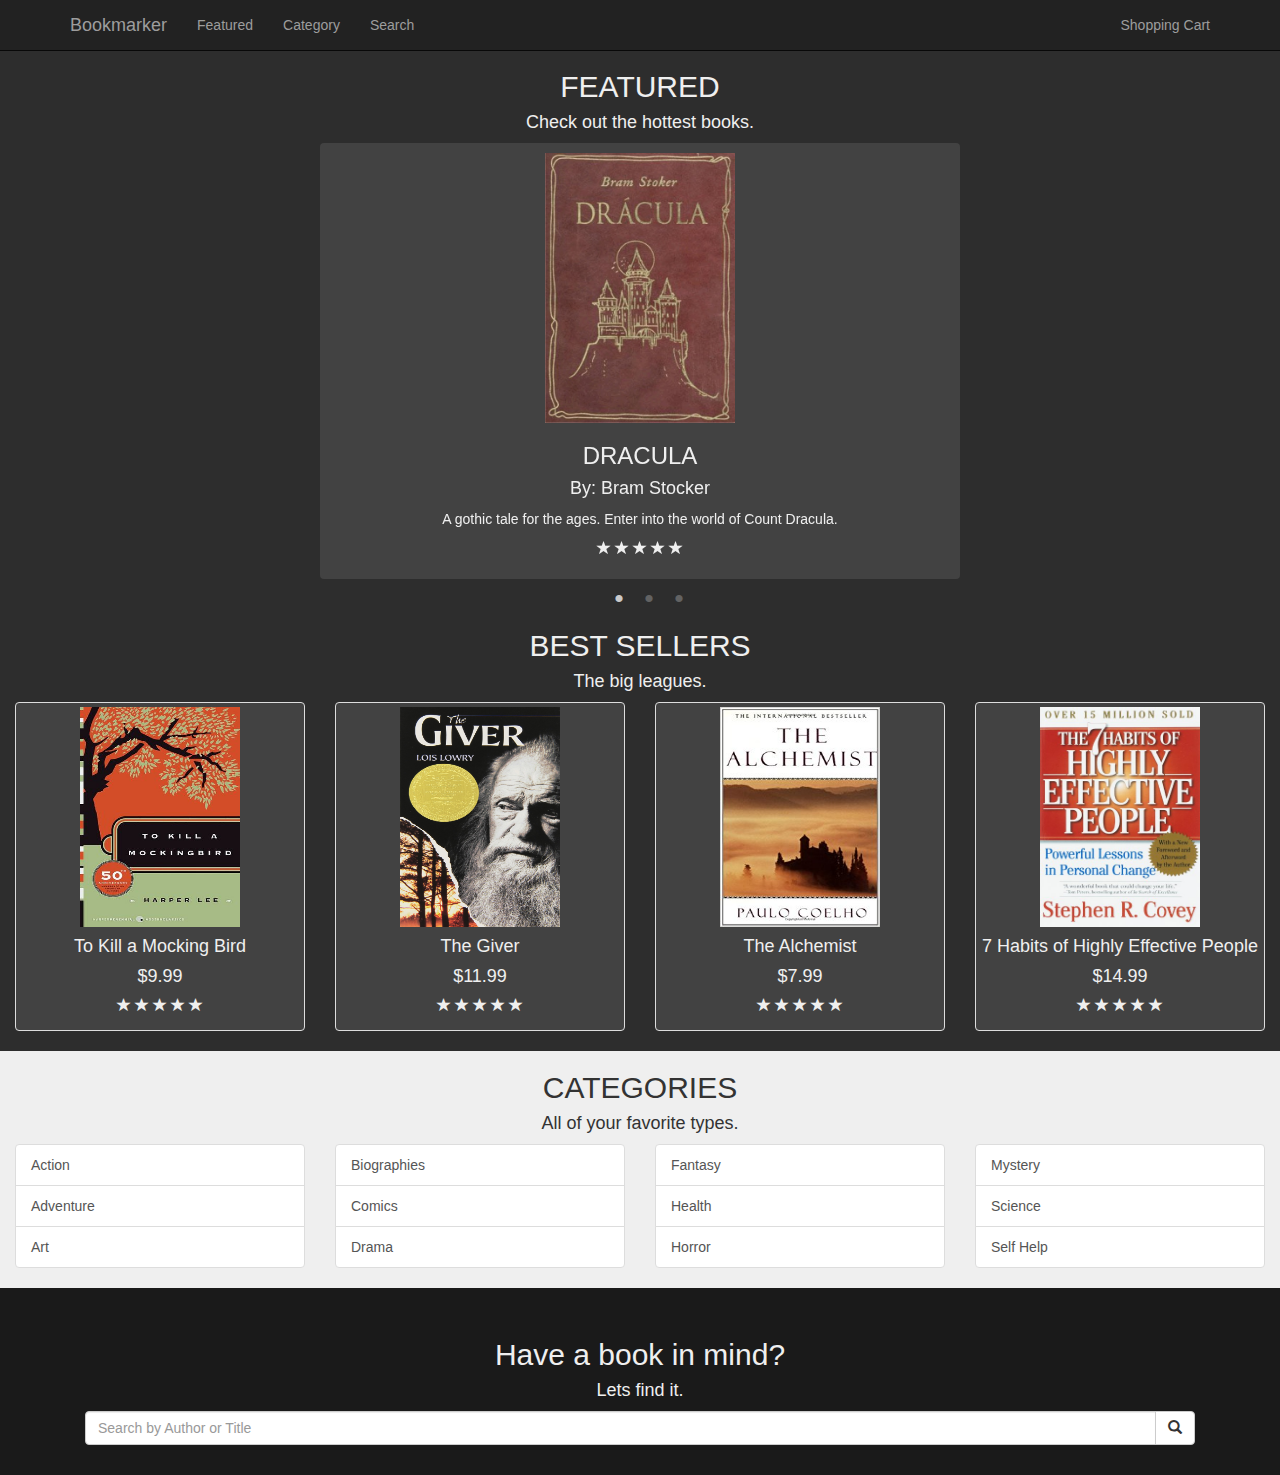
==== index.html @ ee7ed88c "Init git Repo" ====
<!DOCTYPE html>
<html lang="en">

<head>

    <meta charset="utf-8">
    <meta http-equiv="X-UA-Compatible" content="IE=edge">
    <meta name="viewport" content="width=device-width, initial-scale=1">
    <meta name="description" content="">
    <meta name="author" content="">

    <title>Bookmarker</title>

    <!-- Bootstrap Core CSS -->
    <link href="css/bootstrap.min.css" rel="stylesheet">

    <!-- Custom CSS -->
    <link rel="stylesheet" href="css/slick.css" />
    <link rel="stylesheet" href="css/slick-theme.css" />
    <link href="css/main.css" rel="stylesheet">


</head>

<body>

    <!-- Navigation -->
    <nav class="navbar navbar-inverse navbar-fixed-top" role="navigation">
        <div class="container">
            <!-- Brand and toggle get grouped for better mobile display -->
            <div class="navbar-header">
                <button type="button" class="navbar-toggle" data-toggle="collapse" data-target="#bs-example-navbar-collapse-1">
                    <span class="sr-only">Toggle navigation</span>
                    <span class="icon-bar"></span>
                    <span class="icon-bar"></span>
                    <span class="icon-bar"></span>
                </button>
                <a class="navbar-brand" href="#">Bookmarker</a>
            </div>
            <!-- Collect the nav links, forms, and other content for toggling -->
            <div class="collapse navbar-collapse" id="bs-example-navbar-collapse-1">
                <ul class="nav navbar-nav">
                    <li>
                        <a href="#">Featured</a>
                    </li>
                    <li>
                        <a href="#">Category</a>
                    </li>
                    <li>
                        <a href="#">Search</a>
                    </li>
                </ul>
                <ul class="nav navbar-nav navbar-right">
                    <li>
                        <a href="#">Shopping Cart</a>
                    </li>
                </ul>
            </div>
            <!-- /.navbar-collapse -->
        </div>
        <!-- /.container -->
    </nav>

    <!-- Page Content -->
    <div class=container-fluid id=home>
        <h2 class="text-center">FEATURED</h2>
        <h4 class="text-center">Check out the hottest books.</h4>
        <div class="container text-center sample">
            <div>
                <div class="row">
                    <div class="col-sm-12">
                        <img class="carousel-pic" style="display: inline-block" src="images/dracula.jpg" />
                        <div>
                            <h3>DRACULA</h3>
                            <h4>By: Bram Stocker</h4>
                            <p>A gothic tale for the ages. Enter into the world of Count Dracula.
                            </p>
                            <div class="ratings">
                                <p>
                                    <span class="glyphicon glyphicon-star"></span>
                                    <span class="glyphicon glyphicon-star"></span>
                                    <span class="glyphicon glyphicon-star"></span>
                                    <span class="glyphicon glyphicon-star"></span>
                                    <span class="glyphicon glyphicon-star"></span>
                                </p>
                            </div>
                        </div>
                    </div>
                </div>
            </div>
            <div>
                <div class="row">
                    <div class="col-sm-12">
                        <img class="carousel-pic" style="display: inline-block" src="images/got.jpg" />
                        <div>
                            <h3>GAME OF THRONES</h3>
                            <h4>By: George RR Martin</h4>
                            <p>A realm of epic porportions. Dragons, knights, kings and undead, all fight in a game of thrones.
                            </p>
                            <div class="ratings">
                                <p>
                                    <span class="glyphicon glyphicon-star"></span>
                                    <span class="glyphicon glyphicon-star"></span>
                                    <span class="glyphicon glyphicon-star"></span>
                                    <span class="glyphicon glyphicon-star"></span>
                                    <span class="glyphicon glyphicon-star"></span>
                                </p>
                            </div>
                        </div>
                    </div>
                </div>
            </div>
            <div>
                <div class="row">
                    <div class="col-sm-12">
                        <img class="carousel-pic" style="display: inline-block" src="images/1984.jpg" />
                        <div>
                            <h3>1984</h3>
                            <h4>By: George Orwell</h4>
                            <p>Welcome to 1984. A world where Big Brother controls you, and you don't even know it.
                            </p>
                            <div class="ratings">
                                <p>
                                    <span class="glyphicon glyphicon-star"></span>
                                    <span class="glyphicon glyphicon-star"></span>
                                    <span class="glyphicon glyphicon-star"></span>
                                    <span class="glyphicon glyphicon-star"></span>
                                    <span class="glyphicon glyphicon-star-empty"></span>
                                </p>
                            </div>
                        </div>
                    </div>
                </div>
            </div>
        </div>


        <div class="row">
            <h2 class=text-center>BEST SELLERS</h2>
            <h4 class=text-center>The big leagues.</h4>
            <div class="col-sm-3 col-lg-3 col-md-3">
                <div class="thumbnail">
                    <img class="thumbnail-pic" src="images/tkmb.jpg">
                    <div>
                        <h4>To Kill a Mocking Bird
                        </h4>
                        <h4>$9.99</h4>

                    </div>
                    <div class="ratings">
                        <p>
                            <span class="glyphicon glyphicon-star"></span>
                            <span class="glyphicon glyphicon-star"></span>
                            <span class="glyphicon glyphicon-star"></span>
                            <span class="glyphicon glyphicon-star"></span>
                            <span class="glyphicon glyphicon-star"></span>
                        </p>
                    </div>
                </div>
            </div>
            <div class="col-sm-3 col-lg-3 col-md-3">
                <div class="thumbnail">
                    <img class="thumbnail-pic" src="images/giver.jpg">
                    <div>
                        <h4>The Giver
                        </h4>
                        <h4>$11.99</h4>

                    </div>
                    <div class="ratings">
                        <p>
                            <span class="glyphicon glyphicon-star"></span>
                            <span class="glyphicon glyphicon-star"></span>
                            <span class="glyphicon glyphicon-star"></span>
                            <span class="glyphicon glyphicon-star"></span>
                            <span class="glyphicon glyphicon-star"></span>
                        </p>
                    </div>
                </div>
            </div>
            <div class="col-sm-3 col-lg-3 col-md-3">
                <div class="thumbnail">
                    <img class="thumbnail-pic" src="images/alchemist.jpg" alt="" />
                    <div>

                        <h4>The Alchemist
                        </h4>
                        <h4>$7.99</h4>
                    </div>
                    <div class="ratings">
                        <p>
                            <span class="glyphicon glyphicon-star"></span>
                            <span class="glyphicon glyphicon-star"></span>
                            <span class="glyphicon glyphicon-star"></span>
                            <span class="glyphicon glyphicon-star"></span>
                            <span class="glyphicon glyphicon-star"></span>
                        </p>
                    </div>
                </div>
            </div>
            <div class="col-sm-3 col-lg-3 col-md-3">
                <div class="thumbnail">
                    <img class="thumbnail-pic" src="images/7habits.jpg" alt="" />
                    <div>
                        <h4>7 Habits of Highly Effective People
                        </h4>
                        <h4>$14.99</h4>

                    </div>
                    <div class="ratings">
                        <p>
                            <span class="glyphicon glyphicon-star"></span>
                            <span class="glyphicon glyphicon-star"></span>
                            <span class="glyphicon glyphicon-star"></span>
                            <span class="glyphicon glyphicon-star"></span>
                            <span class="glyphicon glyphicon-star"></span>
                        </p>
                    </div>
                </div>
            </div>
        </div>
    </div>
    </div>

    <div class="container-fluid" id=categories>
        <h2 class=text-center>CATEGORIES</h2>
        <h4 class="text-center">All of your favorite types.</h4>
        <div class=row>
            <div class="col-sm-3">
                <div class="list-group">
                    <a class="list-group-item">Action</a>
                    <a class="list-group-item">Adventure</a>
                    <a class="list-group-item">Art</a>
                </div>
            </div>
            <div class="col-sm-3">
                <div class="list-group">
                    <a class="list-group-item">Biographies</a>
                    <a class="list-group-item">Comics</a>
                    <a class="list-group-item">Drama</a>
                </div>
            </div>
            <div class="col-sm-3">
                <div class="list-group">
                    <a class="list-group-item">Fantasy</a>
                    <a class="list-group-item">Health</a>
                    <a class="list-group-item">Horror</a>
                </div>
            </div>
            <div class="col-sm-3">
                <div class="list-group">
                    <a class="list-group-item">Mystery</a>
                    <a class="list-group-item">Science</a>
                    <a class="list-group-item">Self Help</a>
                </div>
            </div>
        </div>
        <div id=categoryResult>
        </div>
    </div>

    <div class=container-fluid id=search>
        <h2 class=text-center>Have a book in mind?</h2>
        <h4 class=text-center>Lets find it.</h4>
        <div class="container text-center">
            <div class="col-lg-12">
                <div class="input-group add-on">
                    <input class="form-control" placeholder="Search by Author or Title" name="srch-term" id="searchForm" type="text">
                    <div class="input-group-btn">
                        <button class="btn btn-default" id="submit"><i class="glyphicon glyphicon-search"></i></button>
                    </div>
                </div>
            </div>
        </div>
        <div id="searchResults"></div>
    </div>




    <!--<div class="container-fluid" id=footer>
        <footer>
            <p>Copyright &copy; Zarif Shahriar</p>
        </footer>
    </div>-->


    <!-- jQuery -->
    <script src="js/jquery.min.js"></script>
    <!-- Bootstrap Core JavaScript -->
    <script src="js/bootstrap.min.js"></script>
    <!-- Custom JavaScript -->
    <script src="js/slick.js"></script>
    <script src="js/main.js"></script>




</body>

</html>
---- css/main.css ----
/*!
 * Start Bootstrap - Shop Homepage (http://startbootstrap.com/)
 * Copyright 2013-2016 Start Bootstrap
 * Licensed under MIT (https://github.com/BlackrockDigital/startbootstrap/blob/gh-pages/LICENSE)
 */

html,
body {
    height: 100%;
    margin: 0;
}

body {
    padding-top: 50px;
    /* Required padding for .navbar-fixed-top. Remove if using .navbar-static-top. Change if height of navigation changes. */
}


/*Slick CSS Changes*/

.slider-items {
    display: inline-block;
}

.slick-prev:before,
.slick-next:before {
    color: black;
}


/*Carousel Slider*/

.carousel-pic {
    width: 190px;
    height: 270px;
}

.sample {
    background-color: rgba(255, 255, 255, 0.1);
    border-radius: 4px;
    padding: 10px;
    width: 50vw;
}


/*Best Sellers*/

.thumbnail {
    text-align: center;
    color: rgb(239, 239, 239);
    background-color: rgba(255, 255, 255, 0.1);
    width: auto;
    min-height: auto;
}

.thumbnail-pic {
    width: 160px;
    max-height: 220px;
}


/*Categories Section */

#categories {
    /*background-image: url("../images/pastel5.jpg");*/
    background-color: rgb(239, 239, 239);
}

#home {
    color: rgb(239, 239, 239);
    min-height: 50%;
    /*background-image: url("../images/dark-smoke.png");*/
    background-color: rgb(45, 45, 45);
    background-position: fill;
}

#search {
    color: rgb(239, 239, 239);
    /*background-image: url("../images/color18.jpg");*/
    background-color: rgb(26, 26, 26);
    padding: 30px;
}

#footer {
    background-image: url("../images/light.jpg");
    background-position: center;
}


/*Bootstrap Changes*/
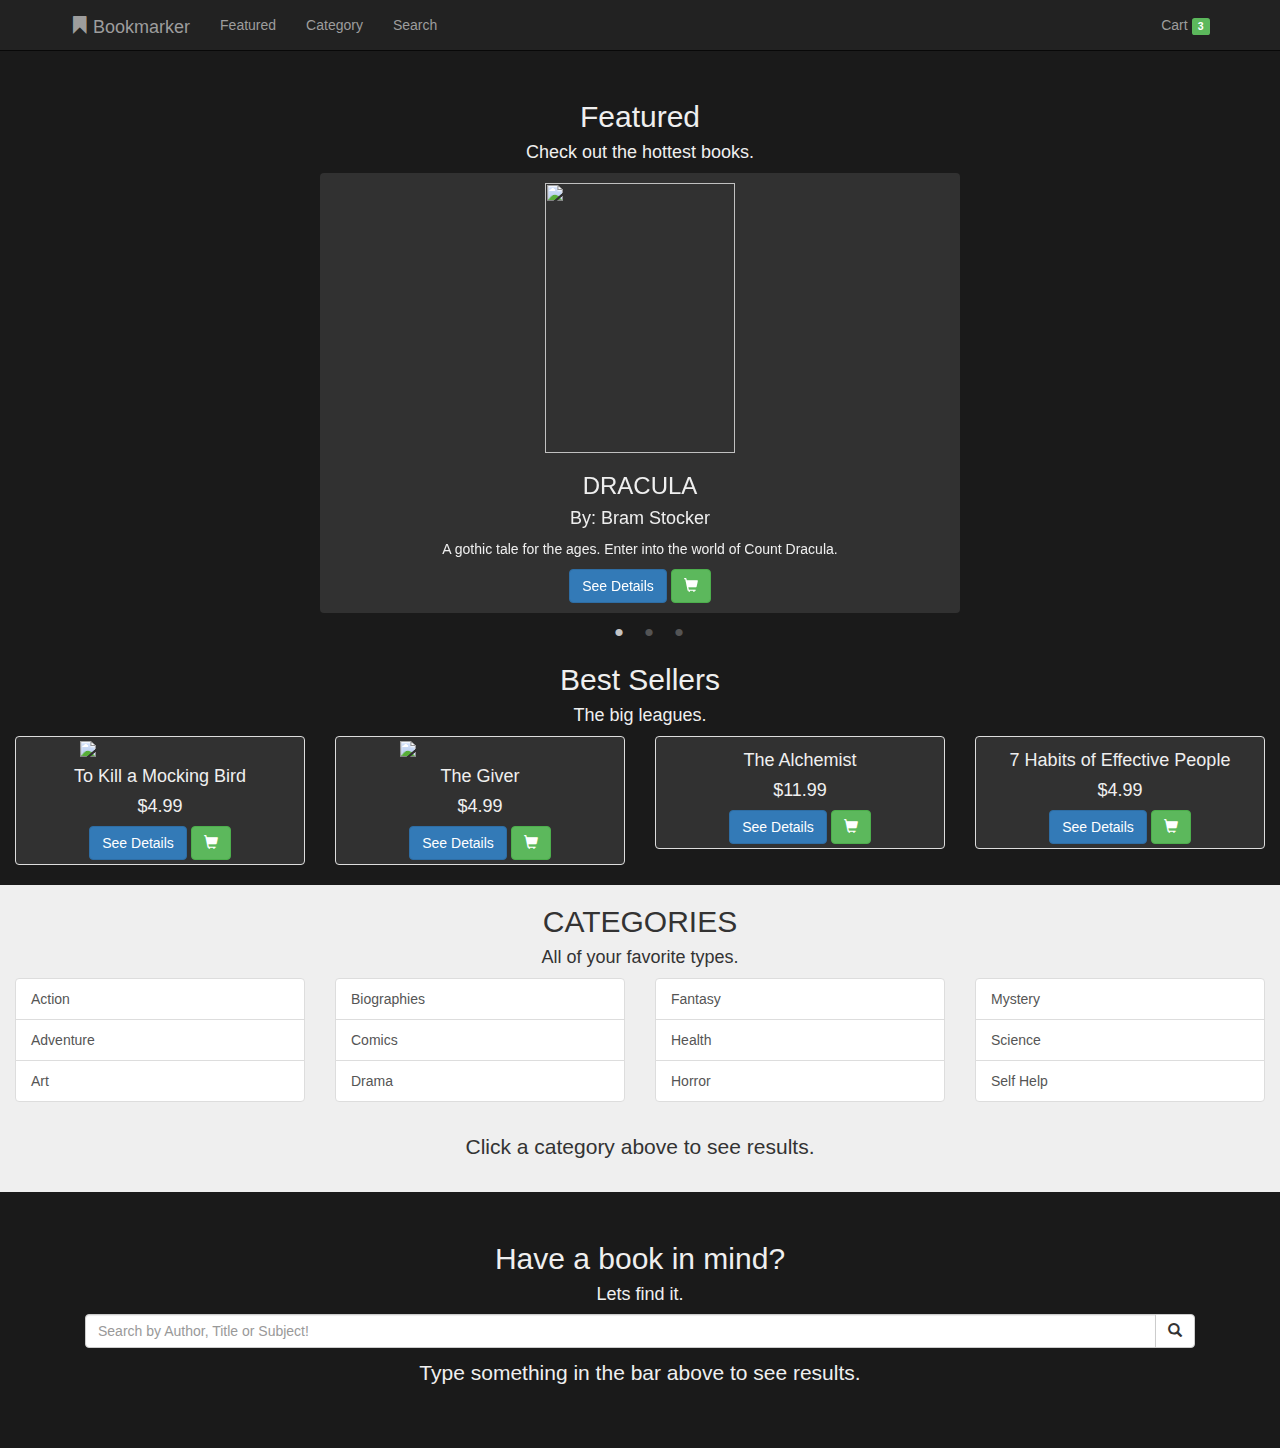
==== commit 737a47bd: "Finished base application" ====
--- a/index.html
+++ b/index.html
@@ -35,24 +35,24 @@
                     <span class="icon-bar"></span>
                     <span class="icon-bar"></span>
                 </button>
-                <a class="navbar-brand" href="#">Bookmarker</a>
+                <a class="navbar-brand"><span class="glyphicon glyphicon-bookmark"></span> Bookmarker</a>
             </div>
             <!-- Collect the nav links, forms, and other content for toggling -->
             <div class="collapse navbar-collapse" id="bs-example-navbar-collapse-1">
                 <ul class="nav navbar-nav">
                     <li>
-                        <a href="#">Featured</a>
+                        <a href="#home">Featured</a>
                     </li>
                     <li>
-                        <a href="#">Category</a>
+                        <a href="#categories">Category</a>
                     </li>
                     <li>
-                        <a href="#">Search</a>
+                        <a href="#search">Search</a>
                     </li>
                 </ul>
                 <ul class="nav navbar-nav navbar-right">
                     <li>
-                        <a href="#">Shopping Cart</a>
+                        <a data-toggle="modal" data-target=#cart>Cart <span class="label label-success"> 3</span></a>
                     </li>
                 </ul>
             </div>
@@ -63,27 +63,23 @@
 
     <!-- Page Content -->
     <div class=container-fluid id=home>
-        <h2 class="text-center">FEATURED</h2>
+        <h2 class="text-center">Featured</h2>
         <h4 class="text-center">Check out the hottest books.</h4>
         <div class="container text-center sample">
             <div>
                 <div class="row">
                     <div class="col-sm-12">
-                        <img class="carousel-pic" style="display: inline-block" src="images/dracula.jpg" />
+                        <a id="1yLDAgAAQBAJ" class="bookLinks">
+                            <img class="carousel-pic" style="display: inline-block" src="http://books.google.com/books/content?id=1yLDAgAAQBAJ&printsec=frontcover&img=1&zoom=3&edge=curl&imgtk=AFLRE72cWpt0L9G2YhbSWtcDA_k2uafv3VlycWt_KwYOXvX8X0-KKLRI_flFiDwxCJL2UgRKNS4aGwI4MgYOti8unAl__qeT3G2caltFz7ifodsqifC_GZj5-fgeboLaoxe8gFlXp9D8&source=gbs_api"
+                            />
+                        </a>
                         <div>
                             <h3>DRACULA</h3>
                             <h4>By: Bram Stocker</h4>
                             <p>A gothic tale for the ages. Enter into the world of Count Dracula.
                             </p>
-                            <div class="ratings">
-                                <p>
-                                    <span class="glyphicon glyphicon-star"></span>
-                                    <span class="glyphicon glyphicon-star"></span>
-                                    <span class="glyphicon glyphicon-star"></span>
-                                    <span class="glyphicon glyphicon-star"></span>
-                                    <span class="glyphicon glyphicon-star"></span>
-                                </p>
-                            </div>
+                            <a id="1yLDAgAAQBAJ" class="btn btn-primary bookLinks">See Details</a>
+                            <button type="button" class="btn btn-success"><span class="glyphicon glyphicon-shopping-cart"></span></button>
                         </div>
                     </div>
                 </div>
@@ -91,21 +87,15 @@
             <div>
                 <div class="row">
                     <div class="col-sm-12">
-                        <img class="carousel-pic" style="display: inline-block" src="images/got.jpg" />
+                        <a id=5NomkK4EV68C class="bookLinks"><img class="carousel-pic" style="display: inline-block" src="http://books.google.com/books/content?id=5NomkK4EV68C&printsec=frontcover&img=1&zoom=3&edge=curl&imgtk=AFLRE70L-fQfyYSUAUfVcVO1IZVEP1C59o19Ni9jitehni9Gck8rnG1j_A5_FJITYfVvygU8IXoxI_hFldbvwzMkfmE645o_2qq0QrR9cY2JvbYHkmVz3H9sOu1jJ-e75AOCBJCmTAKm&source=gbs_api"
+                            /></a>
                         <div>
                             <h3>GAME OF THRONES</h3>
                             <h4>By: George RR Martin</h4>
                             <p>A realm of epic porportions. Dragons, knights, kings and undead, all fight in a game of thrones.
                             </p>
-                            <div class="ratings">
-                                <p>
-                                    <span class="glyphicon glyphicon-star"></span>
-                                    <span class="glyphicon glyphicon-star"></span>
-                                    <span class="glyphicon glyphicon-star"></span>
-                                    <span class="glyphicon glyphicon-star"></span>
-                                    <span class="glyphicon glyphicon-star"></span>
-                                </p>
-                            </div>
+                            <a id="5NomkK4EV68C" class="btn btn-primary bookLinks">See Details</a>
+                            <button type="button" class="btn btn-success"><span class="glyphicon glyphicon-shopping-cart"></span></button>
                         </div>
                     </div>
                 </div>
@@ -113,21 +103,15 @@
             <div>
                 <div class="row">
                     <div class="col-sm-12">
-                        <img class="carousel-pic" style="display: inline-block" src="images/1984.jpg" />
+                        <a id=uyr8BAAAQBAJ class=bookLinks><img class="carousel-pic" style="display: inline-block" src="http://books.google.com/books/content?id=uyr8BAAAQBAJ&printsec=frontcover&img=1&zoom=3&edge=curl&imgtk=AFLRE72k2G2Fz1ENOl2JyPS-FffKbL_iYCX_qDRf4HuIvqg_1CAjbxHdRRO1qshm2b4kNU9YDyKDhktye1fQCLn_DKPPW0tfOX0fWTOQtk4NsDdP-IaW4w2vwR97Ig9f1gqNjZyOdjW_&source=gbs_api"
+                            /></a>
                         <div>
                             <h3>1984</h3>
                             <h4>By: George Orwell</h4>
                             <p>Welcome to 1984. A world where Big Brother controls you, and you don't even know it.
                             </p>
-                            <div class="ratings">
-                                <p>
-                                    <span class="glyphicon glyphicon-star"></span>
-                                    <span class="glyphicon glyphicon-star"></span>
-                                    <span class="glyphicon glyphicon-star"></span>
-                                    <span class="glyphicon glyphicon-star"></span>
-                                    <span class="glyphicon glyphicon-star-empty"></span>
-                                </p>
-                            </div>
+                            <a id="uyr8BAAAQBAJ" class="btn btn-primary bookLinks">See Details</a>
+                            <button type="button" class="btn btn-success"><span class="glyphicon glyphicon-shopping-cart"></span></button>
                         </div>
                     </div>
                 </div>
@@ -136,86 +120,64 @@
 
 
         <div class="row">
-            <h2 class=text-center>BEST SELLERS</h2>
+            <h2 class=text-center>Best Sellers</h2>
             <h4 class=text-center>The big leagues.</h4>
-            <div class="col-sm-3 col-lg-3 col-md-3">
+            <div class="col-sm-3 col-md-3">
                 <div class="thumbnail">
-                    <img class="thumbnail-pic" src="images/tkmb.jpg">
+                    <a id=HBtJCgAAQBAJ class=bookLinks><img class="thumbnail-pic" src="http://books.google.com/books/content?id=HBtJCgAAQBAJ&printsec=frontcover&img=1&zoom=1&imgtk=AFLRE70HjFUvznzrnzKwHdZm0vClvrMNEE0ealSbvyst59yL-A27RqkNHM6nxBmYnH5hUYLoSM21gHy1rV8IY6TwAn49MEKDySM8hVkR-9dJH11W33vGDF3kBsIM-PbTGVLYVrsXZ7LV&source=gbs_api">
+                    </a>
                     <div>
                         <h4>To Kill a Mocking Bird
                         </h4>
-                        <h4>$9.99</h4>
-
-                    </div>
-                    <div class="ratings">
-                        <p>
-                            <span class="glyphicon glyphicon-star"></span>
-                            <span class="glyphicon glyphicon-star"></span>
-                            <span class="glyphicon glyphicon-star"></span>
-                            <span class="glyphicon glyphicon-star"></span>
-                            <span class="glyphicon glyphicon-star"></span>
-                        </p>
-                    </div>
-                </div>
-            </div>
-            <div class="col-sm-3 col-lg-3 col-md-3">
+                        <h4>$4.99</h4>
+
+                    </div>
+                    <a id="HBtJCgAAQBAJ" class="btn btn-primary bookLinks">See Details</a>
+                    <button type="button" class="btn btn-success"><span class="glyphicon glyphicon-shopping-cart"></span></button>
+                </div>
+            </div>
+            <div class="col-sm-3 col-md-3">
                 <div class="thumbnail">
-                    <img class="thumbnail-pic" src="images/giver.jpg">
+                    <a id=Coi9AwAAQBAJ class=bookLinks><img class="thumbnail-pic" src="http://books.google.com/books/content?id=Coi9AwAAQBAJ&printsec=frontcover&img=1&zoom=3&edge=curl&imgtk=AFLRE71rns0U20fzywrcFEXBk33nN0iohMKKPI8IanQ6uF0Anw1cF-_qhgZBvjpjGmuVJw-s5uaLFZUU0WvZ2kudtMOIWBLG0E1zmfRV9UOnOD115ulNIv45QZYUTf4UyXBOUJj5ze1a&source=gbs_api">
+                    </a>
                     <div>
                         <h4>The Giver
                         </h4>
-                        <h4>$11.99</h4>
-
-                    </div>
-                    <div class="ratings">
-                        <p>
-                            <span class="glyphicon glyphicon-star"></span>
-                            <span class="glyphicon glyphicon-star"></span>
-                            <span class="glyphicon glyphicon-star"></span>
-                            <span class="glyphicon glyphicon-star"></span>
-                            <span class="glyphicon glyphicon-star"></span>
-                        </p>
-                    </div>
-                </div>
-            </div>
-            <div class="col-sm-3 col-lg-3 col-md-3">
+                        <h4>$4.99</h4>
+
+                    </div>
+                    <a id="Coi9AwAAQBAJ" class="btn btn-primary bookLinks">See Details</a>
+                    <button type="button" class="btn btn-success"><span class="glyphicon glyphicon-shopping-cart"></span></button>
+                </div>
+            </div>
+            <div class="col-sm-3 col-md-3">
                 <div class="thumbnail">
-                    <img class="thumbnail-pic" src="images/alchemist.jpg" alt="" />
+                    <a id=FzVjBgAAQBAJ class=bookLinks><img class="thumbnail-pic" src="http://books.google.com/books/content?id=FzVjBgAAQBAJ&printsec=frontcover&img=1&zoom=3&edge=curl&imgtk=AFLRE7320LE0PH7d3kQBHkczjE0o3VIoVdfBu9KqeFk1jeHE7QdF0o3m7jT9-l_VbDniO74K350MPTCW7Lp66tKKcoMxakzlxzB8x-8jpsXBYJOgbvtGQGpzunaUVUZfPUp_rQG5Qf89&source=gbs_api"
+                            alt="" />
+                    </a>
                     <div>
 
                         <h4>The Alchemist
                         </h4>
-                        <h4>$7.99</h4>
-                    </div>
-                    <div class="ratings">
-                        <p>
-                            <span class="glyphicon glyphicon-star"></span>
-                            <span class="glyphicon glyphicon-star"></span>
-                            <span class="glyphicon glyphicon-star"></span>
-                            <span class="glyphicon glyphicon-star"></span>
-                            <span class="glyphicon glyphicon-star"></span>
-                        </p>
-                    </div>
-                </div>
-            </div>
-            <div class="col-sm-3 col-lg-3 col-md-3">
+                        <h4>$11.99</h4>
+                    </div>
+                    <a id="FzVjBgAAQBAJ" class="btn btn-primary bookLinks">See Details</a>
+                    <button type="button" class="btn btn-success"><span class="glyphicon glyphicon-shopping-cart"></span></button>
+                </div>
+            </div>
+            <div class="col-sm-3 col-md-3">
                 <div class="thumbnail">
-                    <img class="thumbnail-pic" src="images/7habits.jpg" alt="" />
+                    <a id=upUxaNWSaRIC class=bookLinks><img class="thumbnail-pic" src="http://books.google.com/books/content?id=upUxaNWSaRIC&printsec=frontcover&img=1&zoom=3&edge=curl&imgtk=AFLRE72hdX_sP-t1oyZC6bhDFUNh5ouuUkLf8c-pqBIojAKVglMTMdid0YuhQrpIikObNC683PN_kEdIGLa5EAtJvuRTEtp1MJ9pssRaiI-c6PGRfQFrqTjikqPNSPQlhwQU0dMH2_9L&source=gbs_api"
+                            alt="" />
+                    </a>
                     <div>
-                        <h4>7 Habits of Highly Effective People
+                        <h4>7 Habits of Effective People
                         </h4>
-                        <h4>$14.99</h4>
-
-                    </div>
-                    <div class="ratings">
-                        <p>
-                            <span class="glyphicon glyphicon-star"></span>
-                            <span class="glyphicon glyphicon-star"></span>
-                            <span class="glyphicon glyphicon-star"></span>
-                            <span class="glyphicon glyphicon-star"></span>
-                            <span class="glyphicon glyphicon-star"></span>
-                        </p>
-                    </div>
+                        <h4>$4.99</h4>
+
+                    </div>
+                    <a id="upUxaNWSaRIC" class="btn btn-primary bookLinks">See Details</a>
+                    <button type="button" class="btn btn-success"><span class="glyphicon glyphicon-shopping-cart"></span></button>
                 </div>
             </div>
         </div>
@@ -256,6 +218,7 @@
             </div>
         </div>
         <div id=categoryResult>
+            <p class="lead text-center" style="padding:10px;">Click a category above to see results.
         </div>
     </div>
 
@@ -265,24 +228,74 @@
         <div class="container text-center">
             <div class="col-lg-12">
                 <div class="input-group add-on">
-                    <input class="form-control" placeholder="Search by Author or Title" name="srch-term" id="searchForm" type="text">
+                    <input class="form-control" placeholder="Search by Author, Title or Subject!" name="srch-term" id="searchForm" type="text">
                     <div class="input-group-btn">
                         <button class="btn btn-default" id="submit"><i class="glyphicon glyphicon-search"></i></button>
                     </div>
                 </div>
             </div>
         </div>
-        <div id="searchResults"></div>
-    </div>
-
-
-
-
-    <!--<div class="container-fluid" id=footer>
-        <footer>
-            <p>Copyright &copy; Zarif Shahriar</p>
-        </footer>
-    </div>-->
+        <div id="searchResults">
+            <p class="lead text-center" style="padding:10px;">Type something in the bar above to see results.
+            </p>
+        </div>
+    </div>
+
+    <!-- Modal -->
+    <div class="modal fade" id="cart" tabindex="-1" role="dialog" aria-labelledby="myModalLabel" aria-hidden="true">
+        <div class="modal-dialog">
+            <div class="modal-content">
+                <div class="modal-header">
+                    <button type="button" class="close" data-dismiss="modal" aria-hidden="true">&times;</button>
+                    <h4 class="modal-title" id="myModalLabel">Shopping Cart</h4>
+                </div>
+                <div class="modal-body">
+                    <table class="table table-striped">
+                        <thead>
+                            <tr>
+                                <th>Title</th>
+                                <th>Author</th>
+                                <th>Price</th>
+                                <th>Amount</th>
+                            </tr>
+                        </thead>
+                        <tbody>
+                            <tr>
+                                <td>Dracula</td>
+                                <td>Bram Stocker</td>
+                                <td>$4.99</td>
+                                <td>1</td>
+                                <td><button type="button" class="btn btn-primary btn-xs">+</button></td>
+                                <td><button type="button" class="btn btn-danger btn-xs">-</button></td>
+                            </tr>
+                            <tr>
+                                <td>Game Of Thrones</td>
+                                <td>George RR Martin</td>
+                                <td>$12.99</td>
+                                <td>1</td>
+                                <td><button type="button" class="btn btn-primary btn-xs">+</button></td>
+                                <td><button type="button" class="btn btn-danger btn-xs">-</button></td>
+                            </tr>
+                            <tr>
+                                <td>A Brief History of Time</td>
+                                <td>Stphen Hawkings</td>
+                                <td>$4.99</td>
+                                <td>1</td>
+                                <td><button type="button" class="btn btn-primary btn-xs">+</button></td>
+                                <td><button type="button" class="btn btn-danger btn-xs">-</button></td>
+
+
+                            </tr>
+                        </tbody>
+                    </table>
+                </div>
+                <div class="modal-footer">
+                    <button type="button" class="btn btn-default" data-dismiss="modal">Close</button>
+                    <a href="checkout.html" class="btn btn-default btn-success">Checkout</a>
+                </div>
+            </div>
+        </div>
+    </div>
 
 
     <!-- jQuery -->
@@ -294,8 +307,6 @@
     <script src="js/main.js"></script>
 
 
-
-
 </body>
 
 </html>--- a/css/main.css
+++ b/css/main.css
@@ -6,12 +6,13 @@
 
 html,
 body {
+    background-color: rgb(26, 26, 26);
     height: 100%;
     margin: 0;
 }
 
 body {
-    padding-top: 50px;
+    padding-top: 80px;
     /* Required padding for .navbar-fixed-top. Remove if using .navbar-static-top. Change if height of navigation changes. */
 }
 
@@ -64,13 +65,14 @@
 #categories {
     /*background-image: url("../images/pastel5.jpg");*/
     background-color: rgb(239, 239, 239);
+    min-height: 300px;
 }
 
 #home {
     color: rgb(239, 239, 239);
     min-height: 50%;
     /*background-image: url("../images/dark-smoke.png");*/
-    background-color: rgb(45, 45, 45);
+    background-color: rgb(26, 26, 26);
     background-position: fill;
 }
 
@@ -79,6 +81,7 @@
     /*background-image: url("../images/color18.jpg");*/
     background-color: rgb(26, 26, 26);
     padding: 30px;
+    min-height: 250px;
 }
 
 #footer {
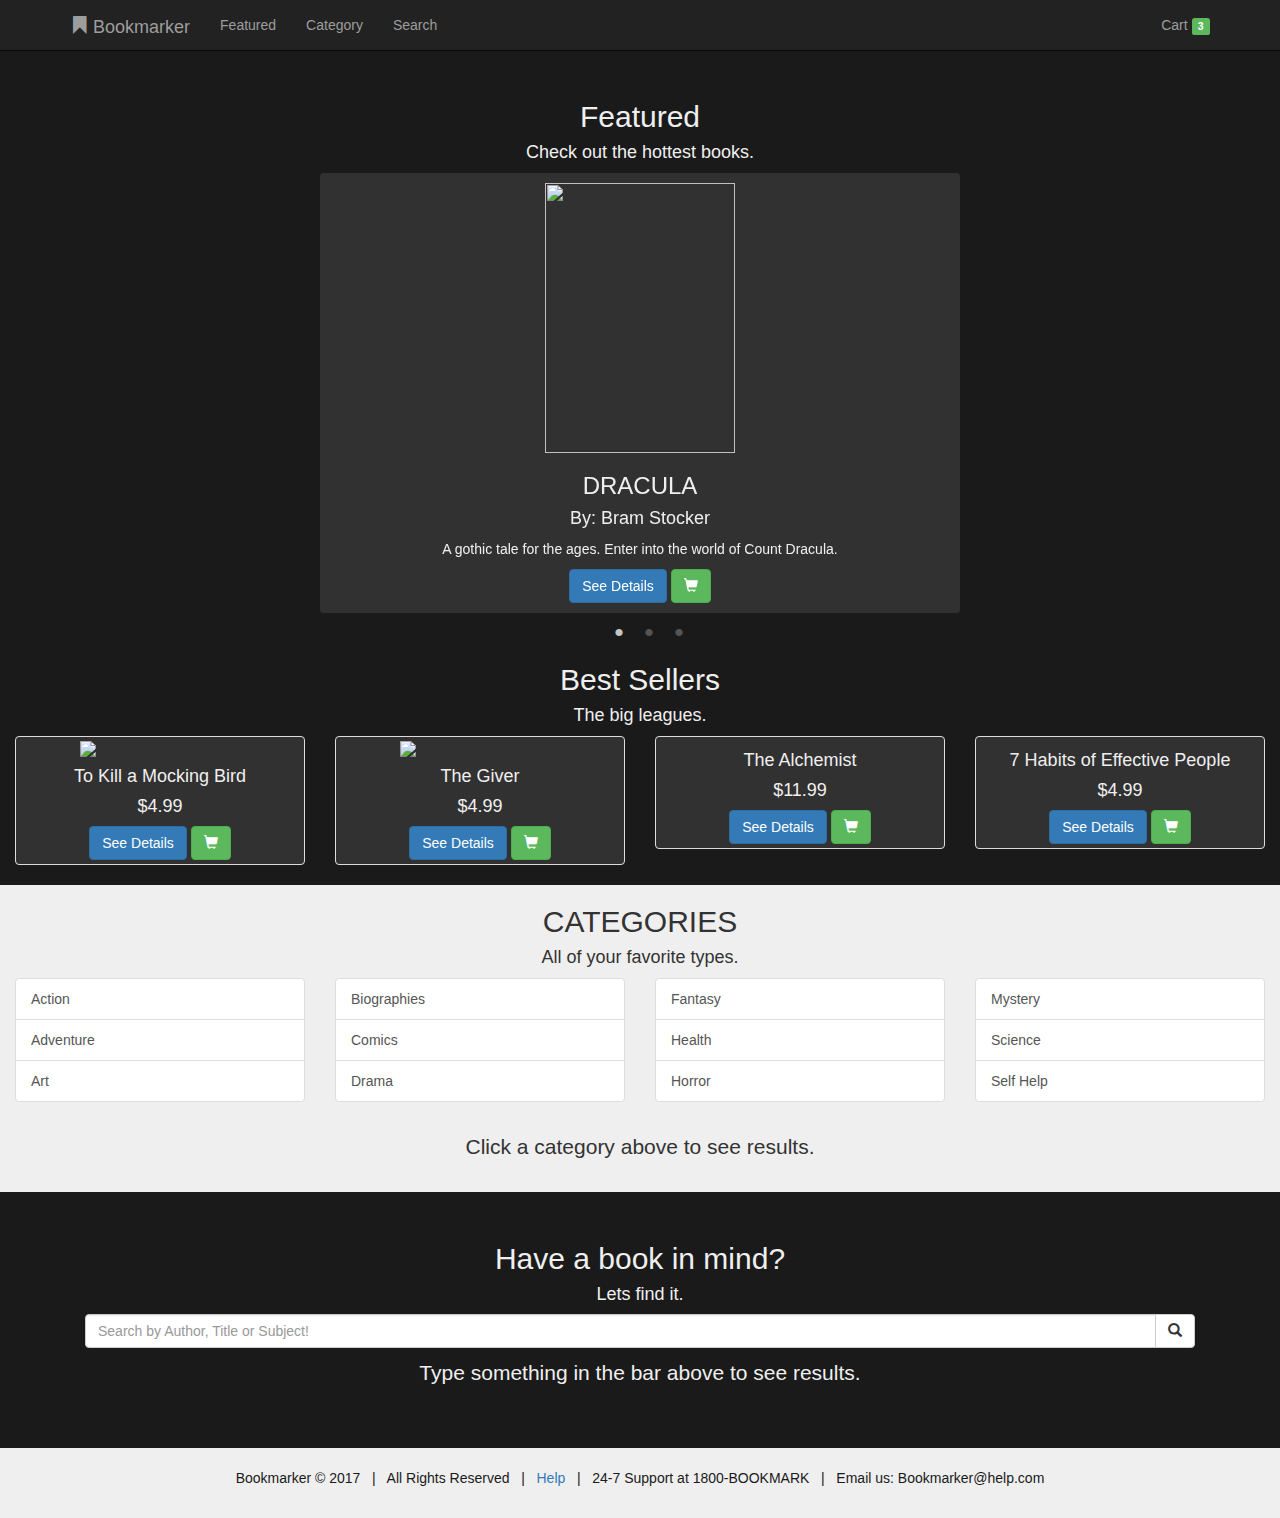
==== commit 09db11b4: "Added help page, gereral improvement" ====
--- a/index.html
+++ b/index.html
@@ -52,7 +52,7 @@
                 </ul>
                 <ul class="nav navbar-nav navbar-right">
                     <li>
-                        <a data-toggle="modal" data-target=#cart>Cart <span class="label label-success"> 3</span></a>
+                        <a data-toggle="modal" data-target=#cart>Cart <span class="label label-success" >3</span></a>
                     </li>
                 </ul>
             </div>
@@ -241,7 +241,7 @@
         </div>
     </div>
 
-    <!-- Modal -->
+    <!-- Modal for Cart-->
     <div class="modal fade" id="cart" tabindex="-1" role="dialog" aria-labelledby="myModalLabel" aria-hidden="true">
         <div class="modal-dialog">
             <div class="modal-content">
@@ -297,6 +297,29 @@
         </div>
     </div>
 
+    <!-- Modal for Help -->
+    <div class="modal fade" id="help" tabindex="-1" role="dialog" aria-labelledby="myModalLabel" aria-hidden="true">
+        <div class="modal-dialog">
+            <div class="modal-content">
+                <div class="modal-header">
+                    <button type="button" class="close" data-dismiss="modal" aria-hidden="true">&times;</button>
+                    <h4 class="modal-title" id="myModalLabel">Help</h4>
+                </div>
+                <div class="modal-body">
+                    <p class=lead>How to use this website:</p>
+                    <p>Lorem Ipsum is simply dummy text of the printing and typesetting industry. Lorem Ipsum has been the industry's standard dummy text ever since the 1500s, when an unknown printer took a galley of type and scrambled it to make a type
+                        specimen book. It has survived not only five centuries, but also the leap into electronic typesetting, remaining essentially unchanged. It was popularised in the 1960s with the release of Letraset sheets containing Lorem Ipsum
+                        passages, and more recently with desktop publishing software like Aldus PageMaker including versions of Lorem Ipsum.</p>
+                </div>
+                <div class="modal-footer">
+                    <button type="button" class="btn btn-danger" data-dismiss="modal">Close</button>
+                </div>
+            </div>
+        </div>
+    </div>
+
+
+
 
     <!-- jQuery -->
     <script src="js/jquery.min.js"></script>
@@ -309,4 +332,11 @@
 
 </body>
 
+<footer>
+    <div class=container-fluid style=padding:20px;>
+        <p class="text-center">Bookmarker &copy; 2017 &nbsp | &nbsp All Rights Reserved &nbsp | &nbsp <a data-toggle="modal" data-target=#help>Help</a> &nbsp | &nbsp 24-7 Support at 1800-BOOKMARK &nbsp | &nbsp Email us: Bookmarker@help.com
+        </p>
+    </div>
+</footer>
+
 </html>--- a/css/main.css
+++ b/css/main.css
@@ -84,9 +84,9 @@
     min-height: 250px;
 }
 
-#footer {
-    background-image: url("../images/light.jpg");
-    background-position: center;
+footer {
+    color: rgb(26, 26, 26);
+    background-color: rgb(239, 239, 239);
 }
 
 
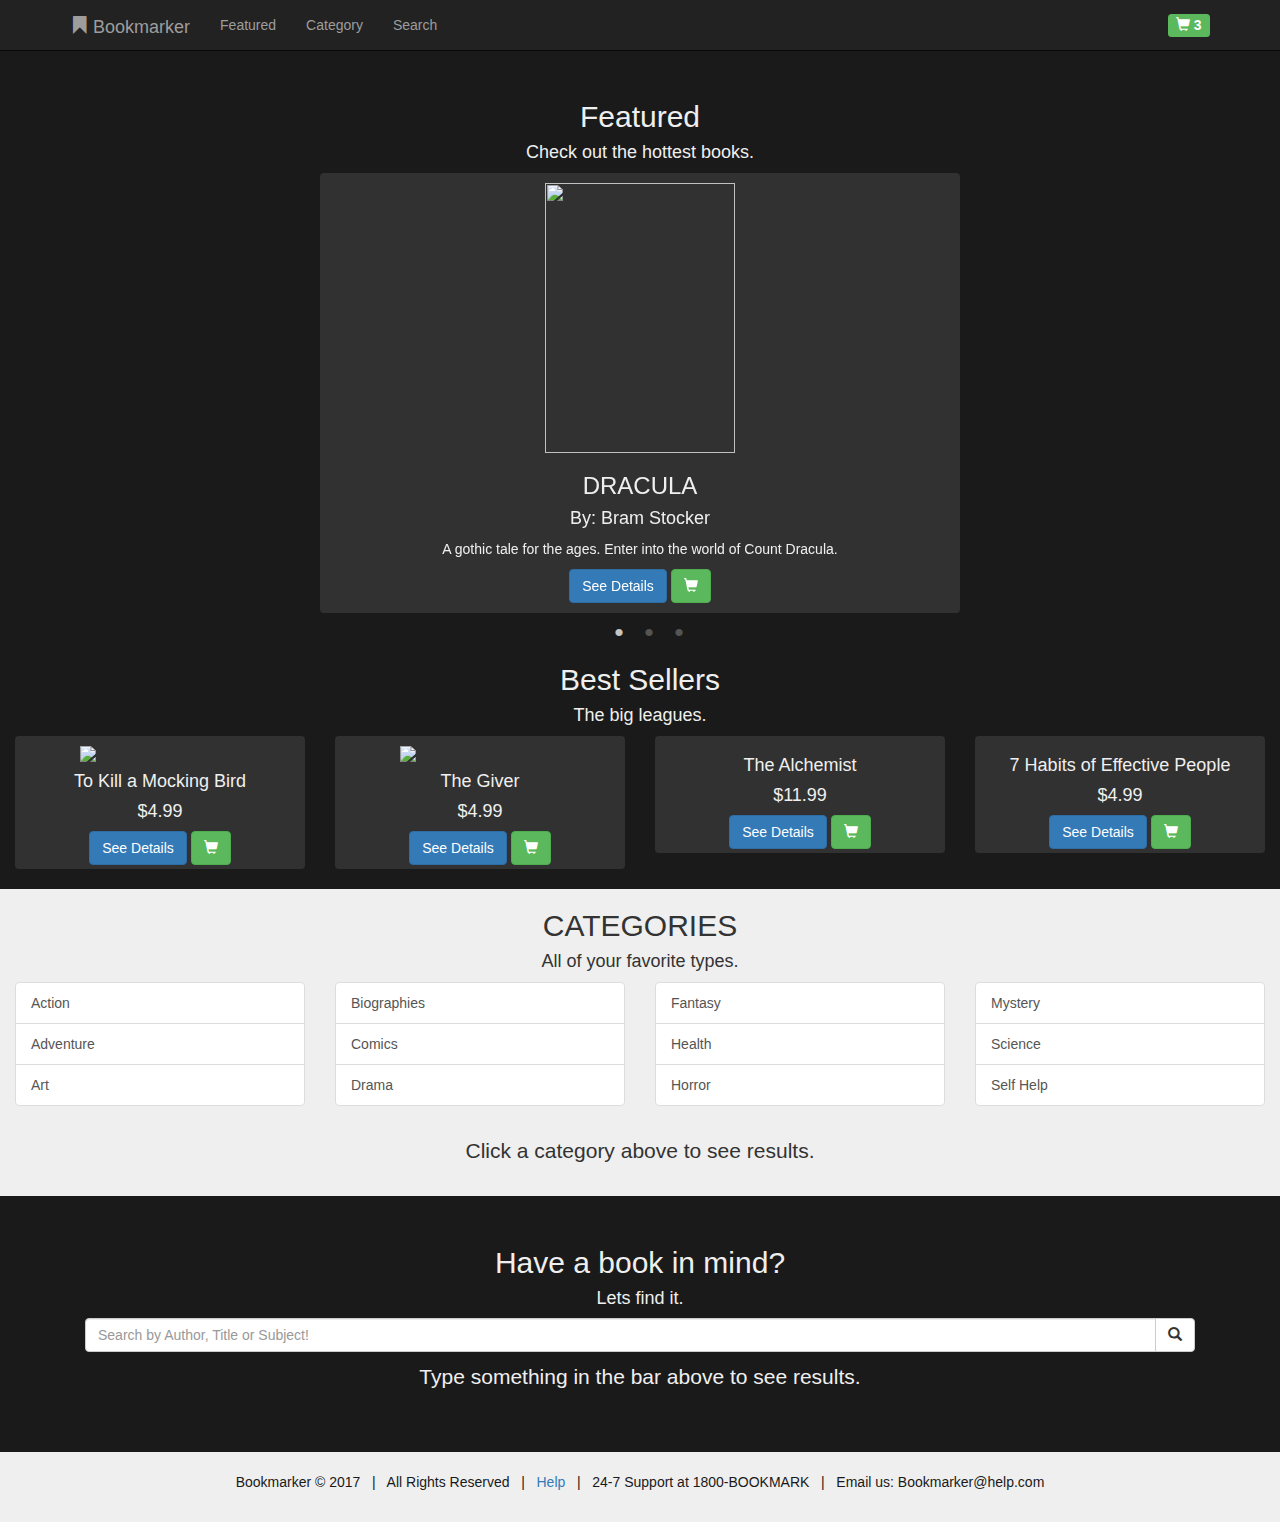
==== commit 99720a13: "Added some better form control and changed the look" ====
--- a/index.html
+++ b/index.html
@@ -52,7 +52,7 @@
                 </ul>
                 <ul class="nav navbar-nav navbar-right">
                     <li>
-                        <a data-toggle="modal" data-target=#cart>Cart <span class="label label-success" >3</span></a>
+                        <a data-toggle="modal" data-target=#cart><span class="label label-success"><span class="glyphicon glyphicon-shopping-cart"></span> 3</span></a>
                     </li>
                 </ul>
             </div>
@@ -79,7 +79,7 @@
                             <p>A gothic tale for the ages. Enter into the world of Count Dracula.
                             </p>
                             <a id="1yLDAgAAQBAJ" class="btn btn-primary bookLinks">See Details</a>
-                            <button type="button" class="btn btn-success"><span class="glyphicon glyphicon-shopping-cart"></span></button>
+                            <button type="button" class="btn btn-success" data-toggle="modal" data-target=#addToCart><span class="glyphicon glyphicon-shopping-cart"></span></button>
                         </div>
                     </div>
                 </div>
@@ -95,7 +95,7 @@
                             <p>A realm of epic porportions. Dragons, knights, kings and undead, all fight in a game of thrones.
                             </p>
                             <a id="5NomkK4EV68C" class="btn btn-primary bookLinks">See Details</a>
-                            <button type="button" class="btn btn-success"><span class="glyphicon glyphicon-shopping-cart"></span></button>
+                            <button type="button" class="btn btn-success" data-toggle="modal" data-target=#addToCart><span class="glyphicon glyphicon-shopping-cart"></span></button>
                         </div>
                     </div>
                 </div>
@@ -111,7 +111,7 @@
                             <p>Welcome to 1984. A world where Big Brother controls you, and you don't even know it.
                             </p>
                             <a id="uyr8BAAAQBAJ" class="btn btn-primary bookLinks">See Details</a>
-                            <button type="button" class="btn btn-success"><span class="glyphicon glyphicon-shopping-cart"></span></button>
+                            <button type="button" class="btn btn-success" data-toggle="modal" data-target=#addToCart><span class="glyphicon glyphicon-shopping-cart"></span></button>
                         </div>
                     </div>
                 </div>
@@ -133,7 +133,7 @@
 
                     </div>
                     <a id="HBtJCgAAQBAJ" class="btn btn-primary bookLinks">See Details</a>
-                    <button type="button" class="btn btn-success"><span class="glyphicon glyphicon-shopping-cart"></span></button>
+                    <button type="button" class="btn btn-success" data-toggle="modal" data-target=#addToCart><span class="glyphicon glyphicon-shopping-cart"></span></button>
                 </div>
             </div>
             <div class="col-sm-3 col-md-3">
@@ -147,7 +147,7 @@
 
                     </div>
                     <a id="Coi9AwAAQBAJ" class="btn btn-primary bookLinks">See Details</a>
-                    <button type="button" class="btn btn-success"><span class="glyphicon glyphicon-shopping-cart"></span></button>
+                    <button type="button" class="btn btn-success" data-toggle="modal" data-target=#addToCart><span class="glyphicon glyphicon-shopping-cart"></span></button>
                 </div>
             </div>
             <div class="col-sm-3 col-md-3">
@@ -162,7 +162,7 @@
                         <h4>$11.99</h4>
                     </div>
                     <a id="FzVjBgAAQBAJ" class="btn btn-primary bookLinks">See Details</a>
-                    <button type="button" class="btn btn-success"><span class="glyphicon glyphicon-shopping-cart"></span></button>
+                    <button type="button" class="btn btn-success" data-toggle="modal" data-target=#addToCart><span class="glyphicon glyphicon-shopping-cart"></span></button>
                 </div>
             </div>
             <div class="col-sm-3 col-md-3">
@@ -177,7 +177,7 @@
 
                     </div>
                     <a id="upUxaNWSaRIC" class="btn btn-primary bookLinks">See Details</a>
-                    <button type="button" class="btn btn-success"><span class="glyphicon glyphicon-shopping-cart"></span></button>
+                    <button type="button" class="btn btn-success" data-toggle="modal" data-target=#addToCart><span class="glyphicon glyphicon-shopping-cart"></span></button>
                 </div>
             </div>
         </div>
@@ -318,6 +318,19 @@
         </div>
     </div>
 
+    <!-- Modal for Add To Cart -->
+    <div class="modal fade" id="addToCart" tabindex="-1" role="dialog" aria-labelledby="myModalLabel" aria-hidden="true">
+        <div class="modal-dialog modal-sm">
+            <div class="modal-content" style: "color:green;">
+                <div class="modal-header">
+                    <button type="button" class="close" data-dismiss="modal" aria-hidden="true">&times;</button>
+                    <h4 class="modal-title success text-center" id="myModalLabel">Item Added to Cart</h4>
+                </div>
+            </div>
+        </div>
+    </div>
+
+
 
 
 
--- a/css/main.css
+++ b/css/main.css
@@ -14,6 +14,10 @@
 body {
     padding-top: 80px;
     /* Required padding for .navbar-fixed-top. Remove if using .navbar-static-top. Change if height of navigation changes. */
+}
+
+.label {
+    font-size: 100%;
 }
 
 
@@ -49,6 +53,8 @@
 .thumbnail {
     text-align: center;
     color: rgb(239, 239, 239);
+    border: none;
+    padding-top: 10px;
     background-color: rgba(255, 255, 255, 0.1);
     width: auto;
     min-height: auto;
